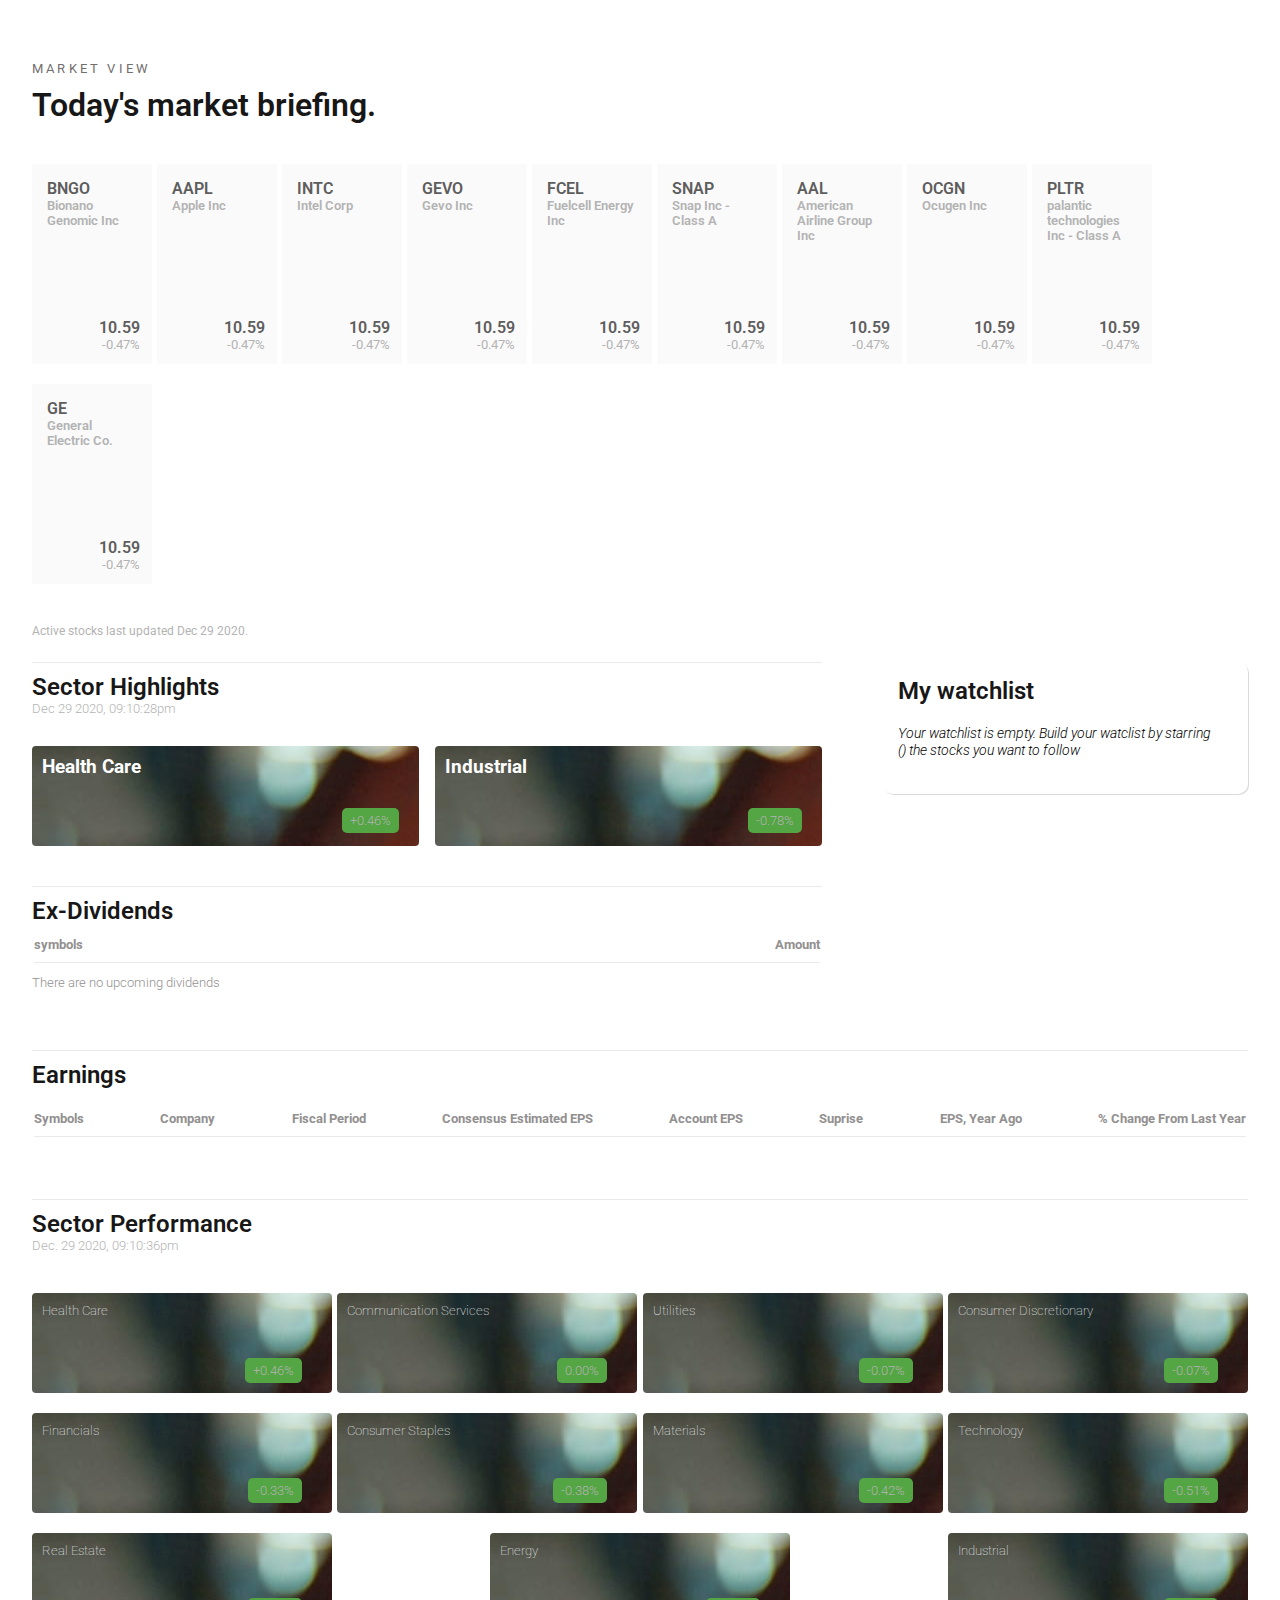
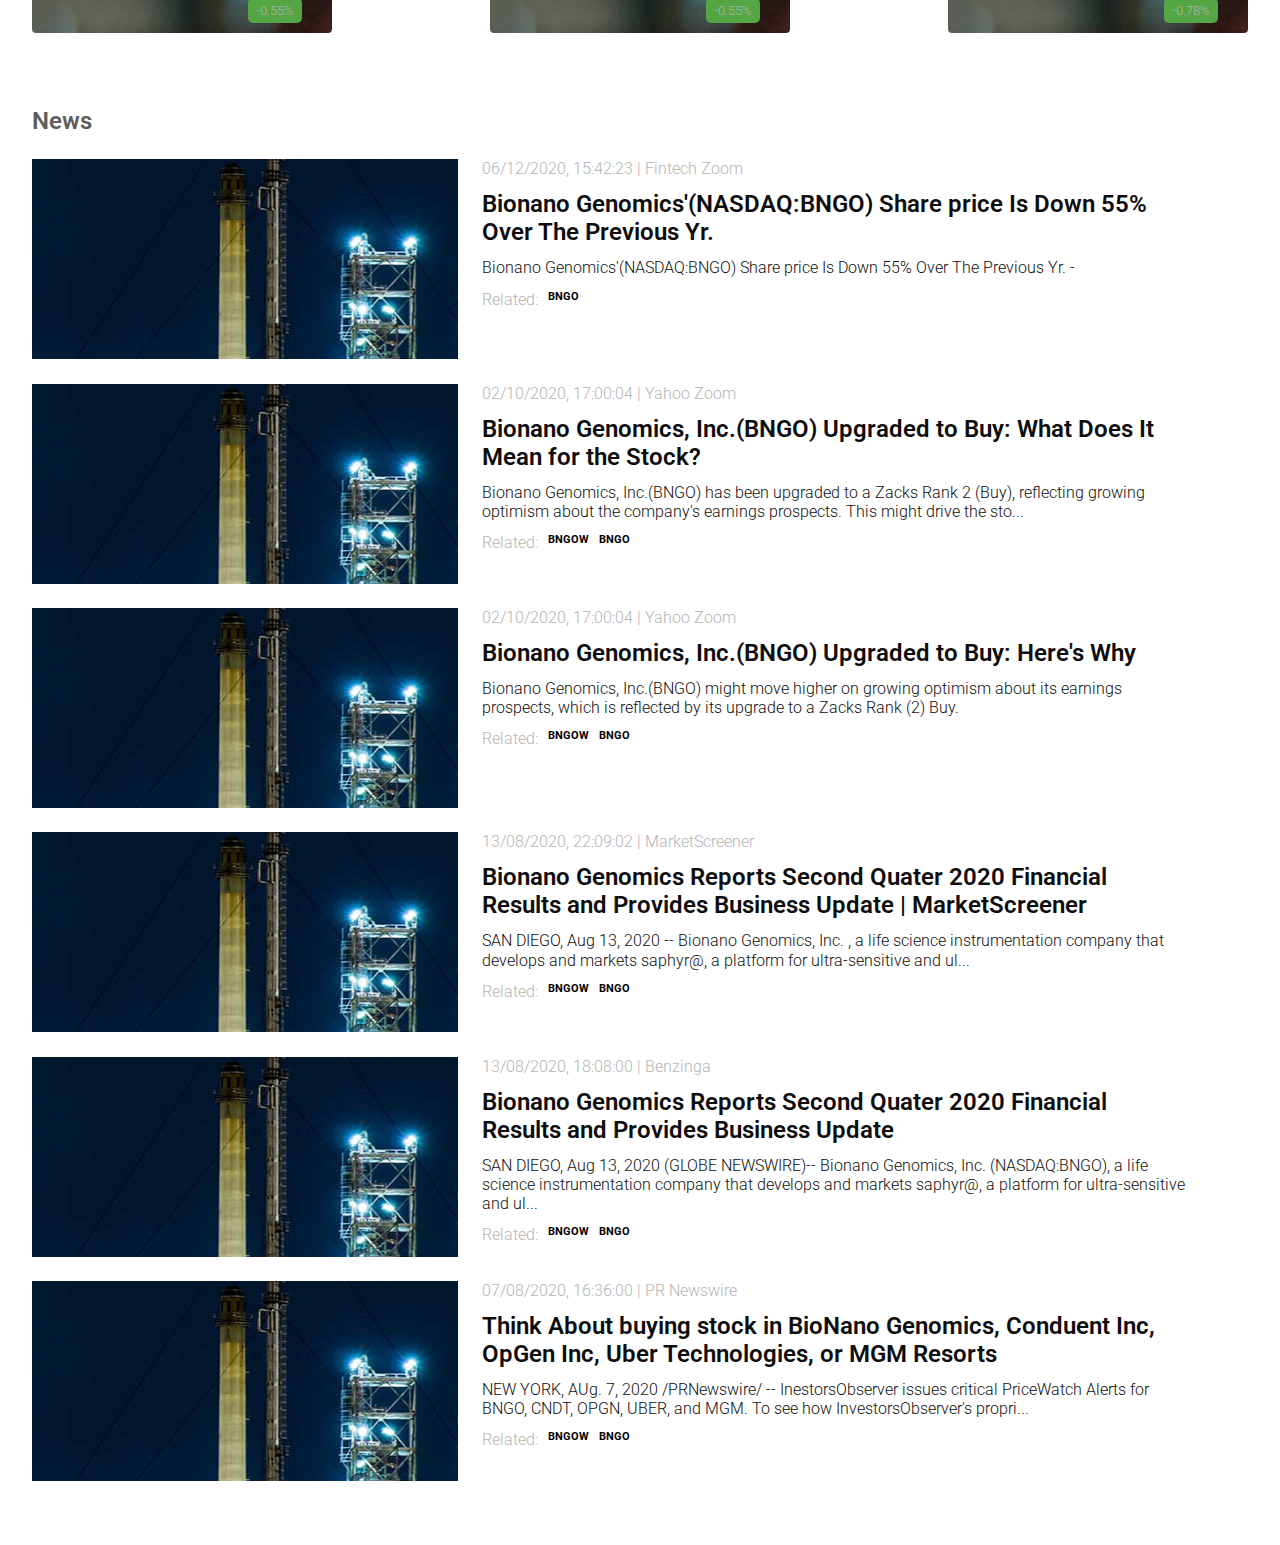
==== index.html @ 14ed6ba0 "Adjusted the html file" ====
<!DOCTYPE html>
<html lang="en">
<head>
    <meta charset="UTF-8">
    <meta name="viewport" content="width=device-width, initial-scale=1.0">
    <link rel="stylesheet" href="style.css">
    <link rel="preconnect" href="https://fonts.gstatic.com">
    <link href="https://fonts.googleapis.com/css2?family=Roboto:ital,wght@0,300;0,400;0,500;0,700;0,900;1,300&display=swap" rel="stylesheet">
    <title>Chaka Page 1</title>
    <script src="home.js" defer></script>
    <script src="https://code.jquery.com/jquery-3.6.0.min.js" integrity="sha256-/xUj+3OJU5yExlq6GSYGSHk7tPXikynS7ogEvDej/m4=" crossorigin="anonymous"></script>
    <script src="https://unpkg.com/axios/dist/axios.min.js"></script>
    <script>
        
      axios
        .get("https://jsonplaceholder.typicode.com/users")
        .then(response => {
          console.log(response.data);
        })
        .catch(error => console.error(error));
    </script>
</head>
<body>
    <div class="container">
        <div class="market-view">
            <h5>MARKET VIEW</h5>
            <h1>Today's market briefing.</h1>
            <div class="market-content">
                <div class="brief-box">
                    <div class="description">
                        <h3>BNGO</h3>
                        <p>Bionano Genomic Inc</p>
                    </div>
                    <div class="stat">
                        <h2>10.59</h2>
                        <h4>-0.47%</h4>
                    </div>
                </div>
                <div class="brief-box">
                    <div class="description">
                        <h3>AAPL</h3>
                        <p>Apple Inc</p>
                    </div>
                    <div class="stat">
                        <h2>10.59</h2>
                        <h4>-0.47%</h4>
                    </div>
                </div>
                <div class="brief-box">
                    <div class="description">
                        <h3>INTC</h3>
                        <p>Intel Corp</p>
                    </div>
                    <div class="stat">
                        <h2>10.59</h2>
                        <h4>-0.47%</h4>
                    </div>
                </div>
                <div class="brief-box">
                    <div class="description">
                        <h3>GEVO</h3>
                        <p>Gevo Inc</p>
                    </div>
                    <div class="stat">
                        <h2>10.59</h2>
                        <h4>-0.47%</h4>
                    </div>
                </div>
                <div class="brief-box">
                    <div class="description">
                        <h3>FCEL</h3>
                        <p>Fuelcell Energy Inc</p>
                    </div>
                    <div class="stat">
                        <h2>10.59</h2>
                        <h4>-0.47%</h4>
                    </div>
                </div>
                <div class="brief-box">
                    <div class="description">
                        <h3>SNAP</h3>
                        <p>Snap Inc - Class A</p>
                    </div>
                    <div class="stat">
                        <h2>10.59</h2>
                        <h4>-0.47%</h4>
                    </div>
                </div>
                <div class="brief-box">
                    <div class="description">
                        <h3>AAL</h3>
                        <p>American Airline Group Inc</p>
                    </div>
                    <div class="stat">
                        <h2>10.59</h2>
                        <h4>-0.47%</h4>
                    </div>
                </div>
                <div class="brief-box">
                    <div class="description">
                        <h3>OCGN</h3>
                        <p>Ocugen Inc</p>
                    </div>
                    <div class="stat">
                        <h2>10.59</h2>
                        <h4>-0.47%</h4>
                    </div>
                </div>
                <div class="brief-box">
                    <div class="description">
                        <h3>PLTR</h3>
                        <p>palantic technologies Inc - Class A</p>
                    </div>
                    <div class="stat">
                        <h2>10.59</h2>
                        <h4>-0.47%</h4>
                    </div>
                </div>
                <div class="brief-box">
                    <div class="description">
                        <h3>GE</h3>
                        <p>General Electric Co.</p>
                    </div>
                    <div class="stat">
                        <h2>10.59</h2>
                        <h4>-0.47%</h4>
                    </div>
                </div>
            </div>
            <h6>Active stocks last updated Dec 29 2020.</h6>
        </div>
        <div class="sector-watchlist">
            <div class="sector">
                <div class="highlight">
                    <h2>Sector Highlights</h2>
                    <p>Dec 29 2020, 09:10:28pm</p>
                    <div class="sectors">
                        <div class="sec">
                            <div class="description">
                                <h3 id="name">Health Care</h3>
                            </div>
                            <div class="stat">
                                <p id="stat">+0.46%</p>
                            </div>
                        </div>
                        <div class="sec">
                            <div class="description">
                                <h3>Industrial</h3>
                            </div>
                            <div class="stat">
                                <p>-0.78%</p>
                            </div>
                        </div>
                    </div>
                </div>
                <div class="dividends">
                    <h2>Ex-Dividends</h2>
                    <table>
                        <tr>
                            <th>symbols</th>
                            <th>Amount</th>
                        </tr>
                    </table>
                    <p>There are no upcoming dividends</p>
                </div>
            </div>
            <div class="watchlist">
                <h2>My watchlist </h2>
                <p>Your watchlist is empty. Build your watclist by starring () the stocks you want to follow</p>
            </div>
        </div>
        <div class="earnings">
            <h2>Earnings</h2>
            <table>
                <tr>
                    <th>Symbols</th>
                    <th>Company</th>
                    <th>Fiscal Period</th>
                    <th>Consensus Estimated EPS</th>
                    <th>Account EPS</th>
                    <th>Suprise</th>
                    <th>EPS, Year Ago</th>
                    <th>% Change From Last Year</th>
                </tr>
                <!-- <tr>
                    <td></td>
                    <td></td>
                    <td></td>
                    <td></td>
                    <td></td>
                    <td></td>
                    <td></td>
                    <td></td>
                </tr> -->
            </table>
        </div>
        <div class="performance">
            <h2>Sector Performance</h2>
            <p>Dec. 29 2020, 09:10:36pm</p>
            <div class="content">
                <div class="secs">
                    <div class="description">
                        <h3>Health Care</h3>
                    </div>
                    <div class="stat">
                        <p>+0.46%</p>
                    </div>
                </div>
                <div class="secs">
                    <div class="description">
                        <h3>Communication Services</h3>
                    </div>
                    <div class="stat">
                        <p>0.00%</p>
                    </div>
                </div>
                <div class="secs">
                    <div class="description">
                        <h3>Utilities</h3>
                    </div>
                    <div class="stat">
                        <p>-0.07%</p>
                    </div>
                </div>
                <div class="secs">
                    <div class="description">
                        <h3>Consumer Discretionary</h3>
                    </div>
                    <div class="stat">
                        <p>-0.07%</p>
                    </div>
                </div>
                <div class="secs">
                    <div class="description">
                        <h3>Financials</h3>
                    </div>
                    <div class="stat">
                        <p>-0.33%</p>
                    </div>
                </div>
                <div class="secs">
                    <div class="description">
                        <h3>Consumer Staples</h3>
                    </div>
                    <div class="stat">
                        <p>-0.38%</p>
                    </div>
                </div>
                <div class="secs">
                    <div class="description">
                        <h3>Materials</h3>
                    </div>
                    <div class="stat">
                        <p>-0.42%</p>
                    </div>
                </div>
                <div class="secs">
                    <div class="description">
                        <h3>Technology</h3>
                    </div>
                    <div class="stat">
                        <p>-0.51%</p>
                    </div>
                </div>
                <div class="secs">
                    <div class="description">
                        <h3>Real Estate</h3>
                    </div>
                    <div class="stat">
                        <p>-0.55%</p>
                    </div>
                </div>
                <div class="secs">
                    <div class="description">
                        <h3>Energy</h3>
                    </div>
                    <div class="stat">
                        <p>-0.55%</p>
                    </div>
                </div>
                <div class="secs">
                    <div class="description">
                        <h3>Industrial</h3>
                    </div>
                    <div class="stat">
                        <p>-0.78%</p>
                    </div>
                </div>
            </div>
        </div>
    </div>
    <div class="contain">
        <h2>News</h2>
        <div class="content">
        <div class="data">
            <div class="image">
                <img src="" alt="">
            </div>
            <div class="details">
                <div class="date">
                    <p>06/12/2020, 15:42:23 | Fintech Zoom</p>
                </div>
                <div class="header">
                    <h2>Bionano Genomics'(NASDAQ:BNGO) Share price Is Down 55% Over The Previous Yr.</h2>
                </div>
                <div class="narration">
                    <h4>Bionano Genomics'(NASDAQ:BNGO) Share price Is Down 55% Over The Previous Yr. -</h4>
                </div>
                <div class="related">
                    <p>Related:</p>
                    <h6> BNGO</h6>
                </div>
            </div>
        </div>
        <div class="data">
            <div class="image">
                <img src="" alt="">
            </div>
            <div class="details">
                <div class="date">
                    <p>02/10/2020, 17:00:04 | Yahoo Zoom</p>
                </div>
                <div class="header">
                    <h2>Bionano Genomics, Inc.(BNGO) Upgraded to Buy: What Does It Mean for the Stock?</h2>
                </div>
                <div class="narration">
                    <h4>Bionano Genomics, Inc.(BNGO) has been upgraded to a Zacks Rank 2 (Buy), reflecting growing optimism about the company's earnings prospects. This might drive the sto...</h4>
                </div>
                    <div class="related">
                    <p>Related:</p>
                    <h6> BNGOW</h6>
                    <h6> BNGO</h6>
                </div>
            </div>
        </div>
        <div class="data">
            <div class="image">
                <img src="" alt="">
            </div>
            <div class="details">
                <div class="date">
                    <p>02/10/2020, 17:00:04 | Yahoo Zoom</p>
                </div>
                <div class="header">
                    <h2>Bionano Genomics, Inc.(BNGO) Upgraded to Buy: Here's Why</h2>
                </div>
                <div class="narration">
                    <h4>Bionano Genomics, Inc.(BNGO) might move higher on growing optimism about its earnings prospects, which is reflected by its upgrade to a Zacks Rank (2) Buy.</h4>
                </div>
                <div class="related">
                    <p>Related:</p>
                    <h6> BNGOW</h6>
                    <h6> BNGO</h6>
                </div>
            </div>
        </div>
        <div class="data">
            <div class="image">
                <img src="" alt="">
            </div>
            <div class="details">
                <div class="date">
                    <p>13/08/2020, 22:09:02 | MarketScreener</p>
                </div>
                <div class="header">
                    <h2>Bionano Genomics Reports Second Quater 2020 Financial Results and Provides Business Update | MarketScreener</h2>
                </div>
                <div class="narration">
                    <h4>SAN DIEGO, Aug 13, 2020 -- Bionano Genomics, Inc. , a life science instrumentation company that develops and markets saphyr@, a platform for ultra-sensitive and ul... </h4>
                </div>
                <div class="related">
                    <p>Related:</p>
                    <h6> BNGOW</h6>
                    <h6> BNGO</h6>
                </div>
            </div>
        </div>
        <div class="data">
            <div class="image">
                <img src="" alt="">
            </div>
            <div class="details">
                <div class="date">
                    <p>13/08/2020, 18:08:00 | Benzinga</p>
                </div>
                <div class="header">
                    <h2>Bionano Genomics Reports Second Quater 2020 Financial Results and Provides Business Update</h2>
                </div>
                <div class="narration">
                    <h4>SAN DIEGO, Aug 13, 2020 (GLOBE NEWSWIRE)-- Bionano Genomics, Inc. (NASDAQ:BNGO), a life science instrumentation company that develops and markets saphyr@, a platform for ultra-sensitive and ul... </h4>
                </div>
                <div class="related">
                    <p>Related:</p>
                    <h6> BNGOW</h6>
                    <h6> BNGO</h6>
                </div>
            </div>
        </div>
        <div class="data">
            <div class="image">
                <img src="" alt="">
            </div>
            <div class="details">
                <div class="date">
                    <p>07/08/2020, 16:36:00 | PR Newswire</p>
                </div>
                <div class="header">
                    <h2>Think About buying stock in BioNano Genomics, Conduent Inc, OpGen Inc, Uber Technologies, or MGM Resorts</h2>
                </div>
                <div class="narration">
                    <h4>NEW YORK, AUg. 7, 2020 /PRNewswire/ -- InestorsObserver issues critical PriceWatch Alerts for BNGO, CNDT, OPGN, UBER, and MGM. To see how InvestorsObserver's propri...</h4>
                </div>
                <div class="related">
                    <p>Related:</p>
                    <h6>BNGOW</h6>
                    <h6>BNGO</h6>
                </div>
            </div>
        </div>
        </div>
    </div>
</body>
</html>
---- style.css ----
@import url("https://fonts.googleapis.com/css2?family=Roboto:ital,wght@0,300;0,400;0,500;0,700;0,900;1,300&display=swap");

* {
 margin: 0;
 padding: 0;
 box-sizing: border-box;
}

body {
 font-family: "Roboto", sans-serif;
}

.container {
 background-color: #fff;
 width: 95%;
 margin: 0 auto;
}

.container .market-view {
 width: 100%;
 margin: 5% 0 2% 0;
}
.container .market-view h5 {
 color: #726e6e;
 font-size: calc(10px + (12 - 10) * ((100vw - 300px) / (1600 -300)));

 font-weight: 400;
 letter-spacing: 0.2rem;
 margin-bottom: 10px;
}
.container .market-view h6 {
 color: #b3b3b3;
 font-size: 0.75rem;
 font-weight: 400;
 margin: 20px 0 0 0;
}
.container .market-view h1 {
 color: rgb(24, 23, 23);
 font-size: calc(24px + (40 - 24) * ((100vw - 300px) / (1600 -300)));
 font-weight: 600;
 margin-bottom: 40px;
}
.container .market-view .market-content {
 width: 100%;
 display: flex;
 flex-direction: row;
 flex-wrap: wrap;
 align-items: center;
}
.container .market-view .market-content .brief-box {
 width: 120px;
 height: 200px;
 background-color: #fafafaef;
 display: flex;
 flex-direction: column;
 justify-content: space-between;
 margin-bottom: 20px;
 margin-right: 5px;
}
.container .market-view .market-content .brief-box .description {
 margin: 15px;
 display: flex;
 flex-direction: column;
 flex-wrap: wrap;
}
.container .market-view .market-content .brief-box .description h3 {
 font-size: 1rem;
 color: rgb(94, 93, 93);
 font-weight: 600;
 width: 100%;
}
.container .market-view .market-content .brief-box .description p {
 font-size: 0.8rem;
 color: #b3b3b3;
 font-weight: 600;
 width: 100%;
}
.container .market-view .market-content .brief-box .stat {
 margin: 12px;
 display: flex;
 flex-direction: column;
 flex-wrap: wrap;
 align-items: flex-end;
}
.container .market-view .market-content .brief-box .stat h2 {
 font-size: 1rem;
 color: rgb(94, 93, 93);
 font-weight: 600;
}
.container .market-view .market-content .brief-box .stat h4 {
 font-size: 0.8rem;
 color: #b3b3b3;
 font-weight: 400;
}
.container .sector-watchlist {
 width: 100%;
 margin: 0;
 display: flex;
 flex-direction: row;
 justify-content: space-between;
}
.container .sector-watchlist .sector {
 width: 65%;
 margin: 0;
 display: flex;
 flex-direction: column;
 border-top: 1px solid #ebe9e9;
 margin-right: 2%;
}
.container .sector-watchlist .sector .highlight {
 width: 100%;
 margin: 0 0 40px 0;
}
.container .sector-watchlist .sector .highlight h2 {
 color: rgb(24, 23, 23);
 font-size: calc(16px + (24 - 16) * ((100vw - 300px) / (1600 -300)));
 font-weight: 600;
 margin-top: 10px;
}
.container .sector-watchlist .sector .highlight p {
 font-size: 0.8rem;
 color: #b3b3b3;
 font-weight: 300;
 margin-bottom: 30px;
}
.container .sector-watchlist .sector .highlight .sectors {
 width: 100%;
 display: flex;
 flex-direction: row;
 justify-content: space-between;
}
.container .sector-watchlist .sector .highlight .sectors .sec {
 width: 49%;
 display: flex;
 flex-direction: column;
 background: url(./images/bud.jpg);
 height: 100px;
 border-radius: 4px;
}
.container .sector-watchlist .sector .highlight .sectors .sec .description {
 margin: 10px;
 display: flex;
 flex-direction: column;
 flex-wrap: wrap;
 color: #fff;
}
.container .sector-watchlist .sector .highlight .sectors .sec .description h3 {
 color: #fff;
}
.container .sector-watchlist .sector .highlight .sectors .sec .stat {
 margin: 20px;
 display: flex;
 flex-direction: column;
 flex-wrap: wrap;
 align-items: flex-end;
}
.container .sector-watchlist .sector .highlight .sectors .sec .stat p {
 width: fit-content;
 padding: 5px 8px;
 border-radius: 5px;
 background-color: rgb(84, 165, 67);
}
.container .sector-watchlist .sector .dividends {
 width: 100%;
 margin: 0 0 30px 0;
 border-top: 1px solid #ebe9e9;
}
.container .sector-watchlist .sector .dividends h2 {
 color: rgb(24, 23, 23);
 font-size: calc(16px + (24 - 16) * ((100vw - 300px) / (1600 -300)));
 font-weight: 600;
 margin-top: 10px;
}
.container .sector-watchlist .sector .dividends table {
 font-size: 0.8rem;
 color: #929090;
 font-weight: 300;
 margin-bottom: 10px;
 width: 100%;
}
.container .sector-watchlist .sector .dividends table tr {
 display: flex;
 flex-direction: row;
 justify-content: space-between;
 width: 100%;
 border-bottom: 1px solid #ebe9e9;
 padding: 10px 0;
}
.container .sector-watchlist .sector .dividends p {
 font-size: 0.8rem;
 color: #929090;
 font-weight: 300;
 margin-bottom: 30px;
 width: 100%;
}

.container .sector-watchlist .sector .dividends table tr td {
 margin-top: 10px;
}

/* sort out the table */

.container .sector-watchlist .watchlist {
 width: 30%;
 padding: 15px 20px 15px 15px;
 
 border-radius: 10px;
 box-shadow: 1px 1px  rgb(218, 218, 218);
 height: fit-content;
}
.container .sector-watchlist .watchlist h2 {
 color: rgb(24, 23, 23);
 font-size: calc(16px + (24 - 16) * ((100vw - 300px) / (1600 -300)));
 font-weight: 600;
 margin-bottom: 20px;
}
.container .sector-watchlist .watchlist p {
 width: 95%;
 color: #000;
 font-size: 0.9rem;
 font-weight: 300;
 margin-bottom: 20px;
 font-style: italic;
}
.container .earnings {
 width: 100%;
 border-top: 1px solid #ebe9e9;
 margin-bottom: 40px;
}
.container .earnings h2 {
 color: rgb(24, 23, 23);
 font-size: calc(16px + (24 - 16) * ((100vw - 300px) / (1600 -300)));
 font-weight: 600;
 margin-top: 10px;
}
.container .earnings table {
 color: #929090;
 font-size: 0.8rem;
 font-weight: 200;
 width: 100%;
}
.container .earnings table tr {
 display: flex;
 flex-direction: row;
 justify-content: space-between;
 width: 100%;
 margin: 20px 0;
 border-bottom: 1px solid #ebe9e9;
 padding-bottom: 10px;
}
.container .performance {
 width: 100%;
 border-top: 1px solid #ebe9e9;
}
.container .performance h2 {
 color: rgb(24, 23, 23);
 font-size: calc(16px + (24 - 16) * ((100vw - 300px) / (1600 -300)));
 font-weight: 600;
 margin-top: 10px;
}
.container .performance p {
 font-size: 0.8rem;
 color: #b3b3b3;
 font-weight: 300;
 margin-bottom: 30px;
}
.container .performance .content {
 display: flex;
 flex-direction: row;
 flex-wrap: wrap;
 justify-content: space-between;
}
.container .performance .content .secs {
 width: 300px;
 display: flex;
 flex-direction: column;
 background: url(./images/bud.jpg);
 height: 100px;
 border-radius: 4px;
 margin: 10px 0;
}
.container .performance .content .secs .description {
 margin: 10px;
 display: flex;
 flex-direction: column;
 flex-wrap: wrap;
 color: #fff;
}
.container .performance .content .secs .description h3 {
 font-size: 0.8rem;
 font-weight: 100;
}
.container .performance .content .secs .stat {
 margin: 30px;
 display: flex;
 flex-direction: column;
 flex-wrap: wrap;
 align-items: flex-end;
}
.container .performance .content .secs .stat p {
 width: fit-content;
 padding: 5px 8px;
 border-radius: 5px;
 background-color: rgb(84, 165, 67);
}

/* Page 3 styles */
.contain {
 background-color: #fff;
 width: 95%;
 margin: 5% auto;
}
.contain h2 {
 font-size: calc(14px + (20 - 14) * ((100vw - 300px) / (1600 -300)));
 color: rgb(94, 93, 93);
 font-weight: 600;
}
.contain .content {
 display: flex;
 flex-direction: column;
 width: 100%;
}

.contain .content .data {
 display: flex;
 flex-direction: row;
 margin-top: 2%;
}
.contain .content .data .image {
 width: 35%;
 height: 200px;
 background: url(./images/Industrials.jpg);
 margin-right: 2%;
}
.contain .content .data .details {
 width: 58%;
 height: 200px;
 display: flex;
 flex-direction: column;
}
.contain .content .data .details .date,
.contain .content .data .details .header,
.contain .content .data .details .narration {
 margin-bottom: 12px;
}

.contain .content .data .details p {
 font-size: calc(8px + (16 - 8) * ((100vw - 300px) / (1600 -300)));
 color: #b3b3b3;
 font-weight: 300;
}
.contain .content .data .details h2 {
 font-size: calc(16px + (24 - 16) * ((100vw - 300px) / (1600 -300)));
 color: rgb(14, 13, 13);
 font-weight: 600;
}
.contain .content .data .details h4 {
 font-size: calc(10px + (20 - 10) * ((100vw - 300px) / (1600 -300)));
 color: rgb(14, 13, 13);
 font-weight: 300;
 line-height: 1.2rem;
}
.contain .content .data .details .related {
 display: flex;
 flex-direction: row;
}
.contain .content .data .details .related p {
 margin-right: 10px;
}
.contain .content .data .details .related h6 {
 margin-right: 10px;
}



@media only screen and (max-width:600px) {
    .container .sector-watchlist .sector .highlight .sectors {
        width: 100%;
        display: flex;
        flex-direction: column;
        
       }
    .container .sector-watchlist .sector .highlight .sectors .sec {
        width: 100%;
       margin: 10px;
    }
    .contain .content .data {
        
        flex-direction: column;
        
    }
    .contain .content .data .image {
        width: 100%;
     
       }
       .contain .content .data .details {
        width: 100%;
      
    }
    .contain .content .data .details p {
      margin-top: 10px;
       }
       .contain .content .data .details .related p {
        margin-top: 0;
       }
 

@media only screen and (max-width:500px) {
    .container .sector-watchlist{
        width: 100%;
        display: flex;
        flex-direction: column;
        
       }
    .container .sector-watchlist .sector, 
    .container .sector-watchlist .watchlist{
        width: 100%;
    }
    
}
}
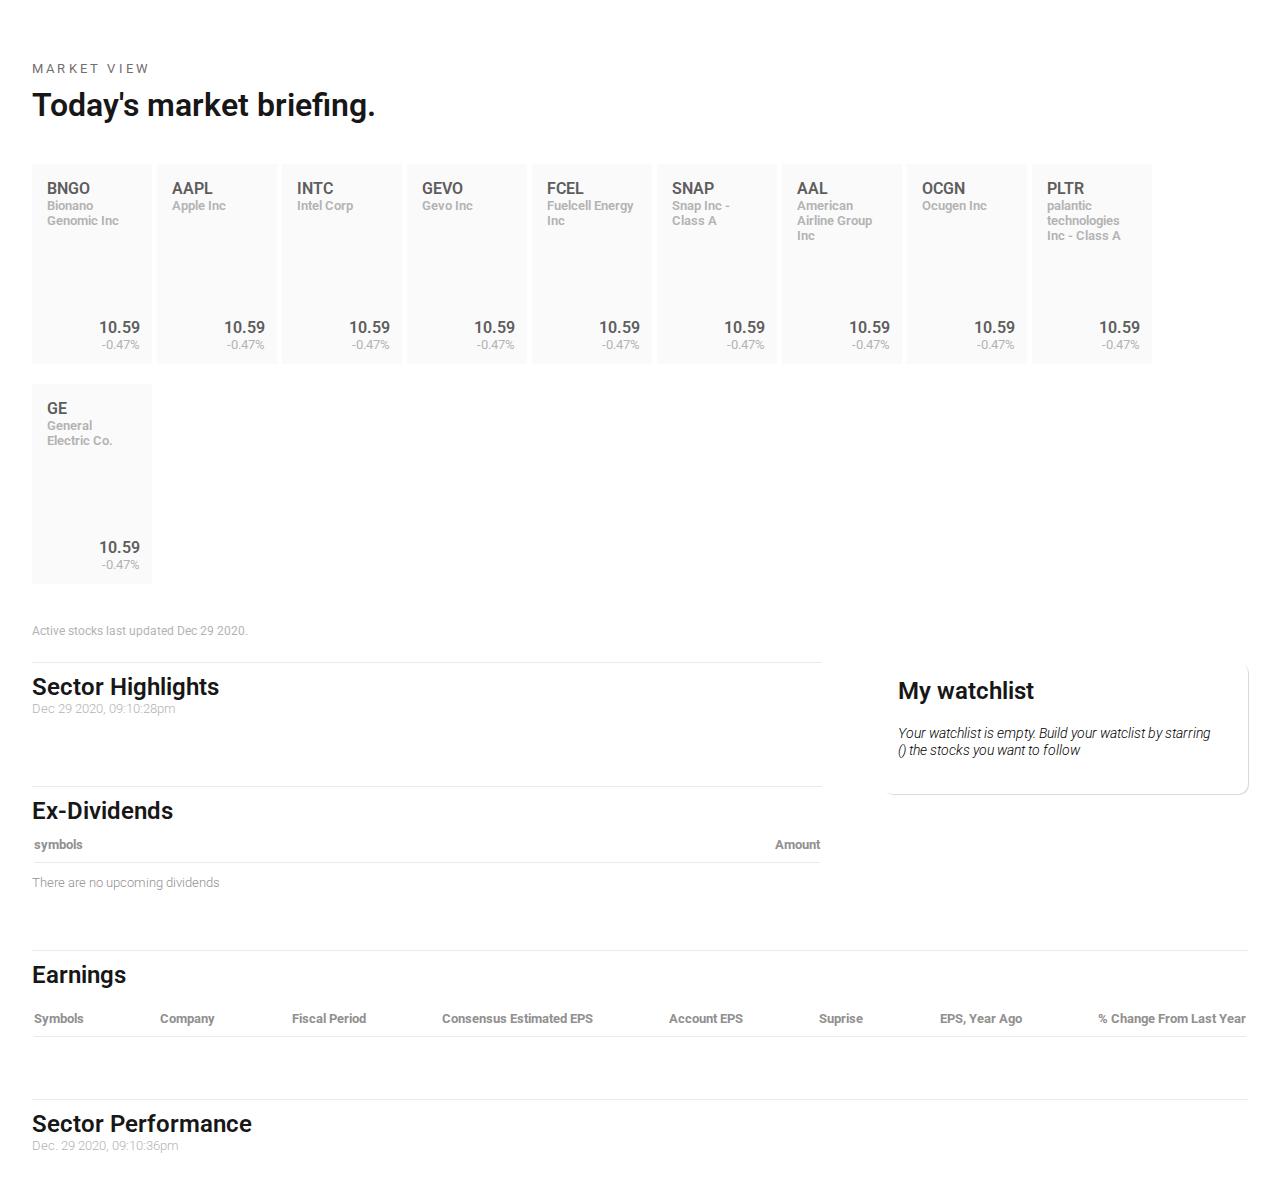
==== commit 2a935c41: "Changed file" ====
--- a/index.html
+++ b/index.html
@@ -8,8 +8,7 @@
     <link href="https://fonts.googleapis.com/css2?family=Roboto:ital,wght@0,300;0,400;0,500;0,700;0,900;1,300&display=swap" rel="stylesheet">
     <title>Chaka Page 1</title>
     <script src="home.js" defer></script>
-    <script src="https://code.jquery.com/jquery-3.6.0.min.js" integrity="sha256-/xUj+3OJU5yExlq6GSYGSHk7tPXikynS7ogEvDej/m4=" crossorigin="anonymous"></script>
-    <script src="https://unpkg.com/axios/dist/axios.min.js"></script>
+    <!-- <script src="https://unpkg.com/axios/dist/axios.min.js"></script>
     <script>
         
       axios
@@ -18,7 +17,7 @@
           console.log(response.data);
         })
         .catch(error => console.error(error));
-    </script>
+    </script> -->
 </head>
 <body>
     <div class="container">
@@ -135,9 +134,9 @@
                     <h2>Sector Highlights</h2>
                     <p>Dec 29 2020, 09:10:28pm</p>
                     <div class="sectors">
-                        <div class="sec">
+                        <!-- <div class="sec">
                             <div class="description">
-                                <h3 id="name">Health Care</h3>
+                                <h3 id="industryName">Health Care</h3>
                             </div>
                             <div class="stat">
                                 <p id="stat">+0.46%</p>
@@ -145,12 +144,12 @@
                         </div>
                         <div class="sec">
                             <div class="description">
-                                <h3>Industrial</h3>
+                                <h3 id="industryName">Industrial</h3>
                             </div>
                             <div class="stat">
                                 <p>-0.78%</p>
                             </div>
-                        </div>
+                        </div> -->
                     </div>
                 </div>
                 <div class="dividends">
@@ -198,225 +197,8 @@
             <h2>Sector Performance</h2>
             <p>Dec. 29 2020, 09:10:36pm</p>
             <div class="content">
-                <div class="secs">
-                    <div class="description">
-                        <h3>Health Care</h3>
-                    </div>
-                    <div class="stat">
-                        <p>+0.46%</p>
-                    </div>
-                </div>
-                <div class="secs">
-                    <div class="description">
-                        <h3>Communication Services</h3>
-                    </div>
-                    <div class="stat">
-                        <p>0.00%</p>
-                    </div>
-                </div>
-                <div class="secs">
-                    <div class="description">
-                        <h3>Utilities</h3>
-                    </div>
-                    <div class="stat">
-                        <p>-0.07%</p>
-                    </div>
-                </div>
-                <div class="secs">
-                    <div class="description">
-                        <h3>Consumer Discretionary</h3>
-                    </div>
-                    <div class="stat">
-                        <p>-0.07%</p>
-                    </div>
-                </div>
-                <div class="secs">
-                    <div class="description">
-                        <h3>Financials</h3>
-                    </div>
-                    <div class="stat">
-                        <p>-0.33%</p>
-                    </div>
-                </div>
-                <div class="secs">
-                    <div class="description">
-                        <h3>Consumer Staples</h3>
-                    </div>
-                    <div class="stat">
-                        <p>-0.38%</p>
-                    </div>
-                </div>
-                <div class="secs">
-                    <div class="description">
-                        <h3>Materials</h3>
-                    </div>
-                    <div class="stat">
-                        <p>-0.42%</p>
-                    </div>
-                </div>
-                <div class="secs">
-                    <div class="description">
-                        <h3>Technology</h3>
-                    </div>
-                    <div class="stat">
-                        <p>-0.51%</p>
-                    </div>
-                </div>
-                <div class="secs">
-                    <div class="description">
-                        <h3>Real Estate</h3>
-                    </div>
-                    <div class="stat">
-                        <p>-0.55%</p>
-                    </div>
-                </div>
-                <div class="secs">
-                    <div class="description">
-                        <h3>Energy</h3>
-                    </div>
-                    <div class="stat">
-                        <p>-0.55%</p>
-                    </div>
-                </div>
-                <div class="secs">
-                    <div class="description">
-                        <h3>Industrial</h3>
-                    </div>
-                    <div class="stat">
-                        <p>-0.78%</p>
-                    </div>
-                </div>
-            </div>
-        </div>
-    </div>
-    <div class="contain">
-        <h2>News</h2>
-        <div class="content">
-        <div class="data">
-            <div class="image">
-                <img src="" alt="">
-            </div>
-            <div class="details">
-                <div class="date">
-                    <p>06/12/2020, 15:42:23 | Fintech Zoom</p>
-                </div>
-                <div class="header">
-                    <h2>Bionano Genomics'(NASDAQ:BNGO) Share price Is Down 55% Over The Previous Yr.</h2>
-                </div>
-                <div class="narration">
-                    <h4>Bionano Genomics'(NASDAQ:BNGO) Share price Is Down 55% Over The Previous Yr. -</h4>
-                </div>
-                <div class="related">
-                    <p>Related:</p>
-                    <h6> BNGO</h6>
-                </div>
-            </div>
-        </div>
-        <div class="data">
-            <div class="image">
-                <img src="" alt="">
-            </div>
-            <div class="details">
-                <div class="date">
-                    <p>02/10/2020, 17:00:04 | Yahoo Zoom</p>
-                </div>
-                <div class="header">
-                    <h2>Bionano Genomics, Inc.(BNGO) Upgraded to Buy: What Does It Mean for the Stock?</h2>
-                </div>
-                <div class="narration">
-                    <h4>Bionano Genomics, Inc.(BNGO) has been upgraded to a Zacks Rank 2 (Buy), reflecting growing optimism about the company's earnings prospects. This might drive the sto...</h4>
-                </div>
-                    <div class="related">
-                    <p>Related:</p>
-                    <h6> BNGOW</h6>
-                    <h6> BNGO</h6>
-                </div>
-            </div>
-        </div>
-        <div class="data">
-            <div class="image">
-                <img src="" alt="">
-            </div>
-            <div class="details">
-                <div class="date">
-                    <p>02/10/2020, 17:00:04 | Yahoo Zoom</p>
-                </div>
-                <div class="header">
-                    <h2>Bionano Genomics, Inc.(BNGO) Upgraded to Buy: Here's Why</h2>
-                </div>
-                <div class="narration">
-                    <h4>Bionano Genomics, Inc.(BNGO) might move higher on growing optimism about its earnings prospects, which is reflected by its upgrade to a Zacks Rank (2) Buy.</h4>
-                </div>
-                <div class="related">
-                    <p>Related:</p>
-                    <h6> BNGOW</h6>
-                    <h6> BNGO</h6>
-                </div>
-            </div>
-        </div>
-        <div class="data">
-            <div class="image">
-                <img src="" alt="">
-            </div>
-            <div class="details">
-                <div class="date">
-                    <p>13/08/2020, 22:09:02 | MarketScreener</p>
-                </div>
-                <div class="header">
-                    <h2>Bionano Genomics Reports Second Quater 2020 Financial Results and Provides Business Update | MarketScreener</h2>
-                </div>
-                <div class="narration">
-                    <h4>SAN DIEGO, Aug 13, 2020 -- Bionano Genomics, Inc. , a life science instrumentation company that develops and markets saphyr@, a platform for ultra-sensitive and ul... </h4>
-                </div>
-                <div class="related">
-                    <p>Related:</p>
-                    <h6> BNGOW</h6>
-                    <h6> BNGO</h6>
-                </div>
-            </div>
-        </div>
-        <div class="data">
-            <div class="image">
-                <img src="" alt="">
-            </div>
-            <div class="details">
-                <div class="date">
-                    <p>13/08/2020, 18:08:00 | Benzinga</p>
-                </div>
-                <div class="header">
-                    <h2>Bionano Genomics Reports Second Quater 2020 Financial Results and Provides Business Update</h2>
-                </div>
-                <div class="narration">
-                    <h4>SAN DIEGO, Aug 13, 2020 (GLOBE NEWSWIRE)-- Bionano Genomics, Inc. (NASDAQ:BNGO), a life science instrumentation company that develops and markets saphyr@, a platform for ultra-sensitive and ul... </h4>
-                </div>
-                <div class="related">
-                    <p>Related:</p>
-                    <h6> BNGOW</h6>
-                    <h6> BNGO</h6>
-                </div>
-            </div>
-        </div>
-        <div class="data">
-            <div class="image">
-                <img src="" alt="">
-            </div>
-            <div class="details">
-                <div class="date">
-                    <p>07/08/2020, 16:36:00 | PR Newswire</p>
-                </div>
-                <div class="header">
-                    <h2>Think About buying stock in BioNano Genomics, Conduent Inc, OpGen Inc, Uber Technologies, or MGM Resorts</h2>
-                </div>
-                <div class="narration">
-                    <h4>NEW YORK, AUg. 7, 2020 /PRNewswire/ -- InestorsObserver issues critical PriceWatch Alerts for BNGO, CNDT, OPGN, UBER, and MGM. To see how InvestorsObserver's propri...</h4>
-                </div>
-                <div class="related">
-                    <p>Related:</p>
-                    <h6>BNGOW</h6>
-                    <h6>BNGO</h6>
-                </div>
-            </div>
-        </div>
+               
+            </div>
         </div>
     </div>
 </body>
--- a/style.css
+++ b/style.css
@@ -133,32 +133,53 @@
  width: 49%;
  display: flex;
  flex-direction: column;
- background: url(./images/bud.jpg);
+ background-repeat: no-repeat;
+ background-size: cover;
  height: 100px;
  border-radius: 4px;
-}
+ margin: 10px 0;
+ justify-content: space-between;
+ position: relative;
+}
+.container .sector-watchlist .sector .highlight .sectors .sec::after {
+    content: "";
+    display: block;
+   background-color:#000;
+   opacity: .4;
+   height: 100%;
+   width: 100%;
+   position: absolute;
+   }
 .container .sector-watchlist .sector .highlight .sectors .sec .description {
  margin: 10px;
  display: flex;
  flex-direction: column;
  flex-wrap: wrap;
  color: #fff;
+ z-index: 100;
 }
 .container .sector-watchlist .sector .highlight .sectors .sec .description h3 {
- color: #fff;
+    font-size: 0.8rem;
+    font-weight: 100;
+    width: 40%;
+    line-height: 1.2rem;
 }
 .container .sector-watchlist .sector .highlight .sectors .sec .stat {
- margin: 20px;
- display: flex;
- flex-direction: column;
- flex-wrap: wrap;
- align-items: flex-end;
+    margin: 0 20px 20px 0;
+    height: fit-content;
+    display: flex;
+    flex-direction: column;
+    flex-wrap: wrap;
+    align-items: flex-end;
+    z-index: 100;
 }
 .container .sector-watchlist .sector .highlight .sectors .sec .stat p {
- width: fit-content;
- padding: 5px 8px;
- border-radius: 5px;
- background-color: rgb(84, 165, 67);
+    width: fit-content;
+    margin-bottom: 0;
+    padding: 5px 8px;
+    border-radius: 5px;
+    color: #fff;
+    background-color: rgb(84, 165, 67);
 }
 .container .sector-watchlist .sector .dividends {
  width: 100%;
@@ -274,33 +295,53 @@
  width: 300px;
  display: flex;
  flex-direction: column;
- background: url(./images/bud.jpg);
+ background-repeat: no-repeat;
+ background-size: cover;
  height: 100px;
  border-radius: 4px;
  margin: 10px 0;
-}
+ justify-content: space-between;
+ position: relative;
+}
+.container .performance .content .secs::after {
+    content: "";
+    display: block;
+   background-color:#000;
+   opacity: .4;
+   height: 100%;
+   width: 100%;
+   position: absolute;
+   }
 .container .performance .content .secs .description {
  margin: 10px;
+ height: fit-content;
  display: flex;
  flex-direction: column;
  flex-wrap: wrap;
  color: #fff;
+ z-index: 100;
 }
 .container .performance .content .secs .description h3 {
  font-size: 0.8rem;
  font-weight: 100;
+ width: 40%;
+ line-height: 1.2rem;
 }
 .container .performance .content .secs .stat {
- margin: 30px;
+ margin: 0 20px 20px 0;
+ height: fit-content;
  display: flex;
  flex-direction: column;
  flex-wrap: wrap;
  align-items: flex-end;
+ z-index: 100;
 }
 .container .performance .content .secs .stat p {
  width: fit-content;
+ margin-bottom: 0;
  padding: 5px 8px;
  border-radius: 5px;
+ color: #fff;
  background-color: rgb(84, 165, 67);
 }
 
@@ -308,7 +349,7 @@
 .contain {
  background-color: #fff;
  width: 95%;
- margin: 5% auto;
+ margin: 2% auto;
 }
 .contain h2 {
  font-size: calc(14px + (20 - 14) * ((100vw - 300px) / (1600 -300)));
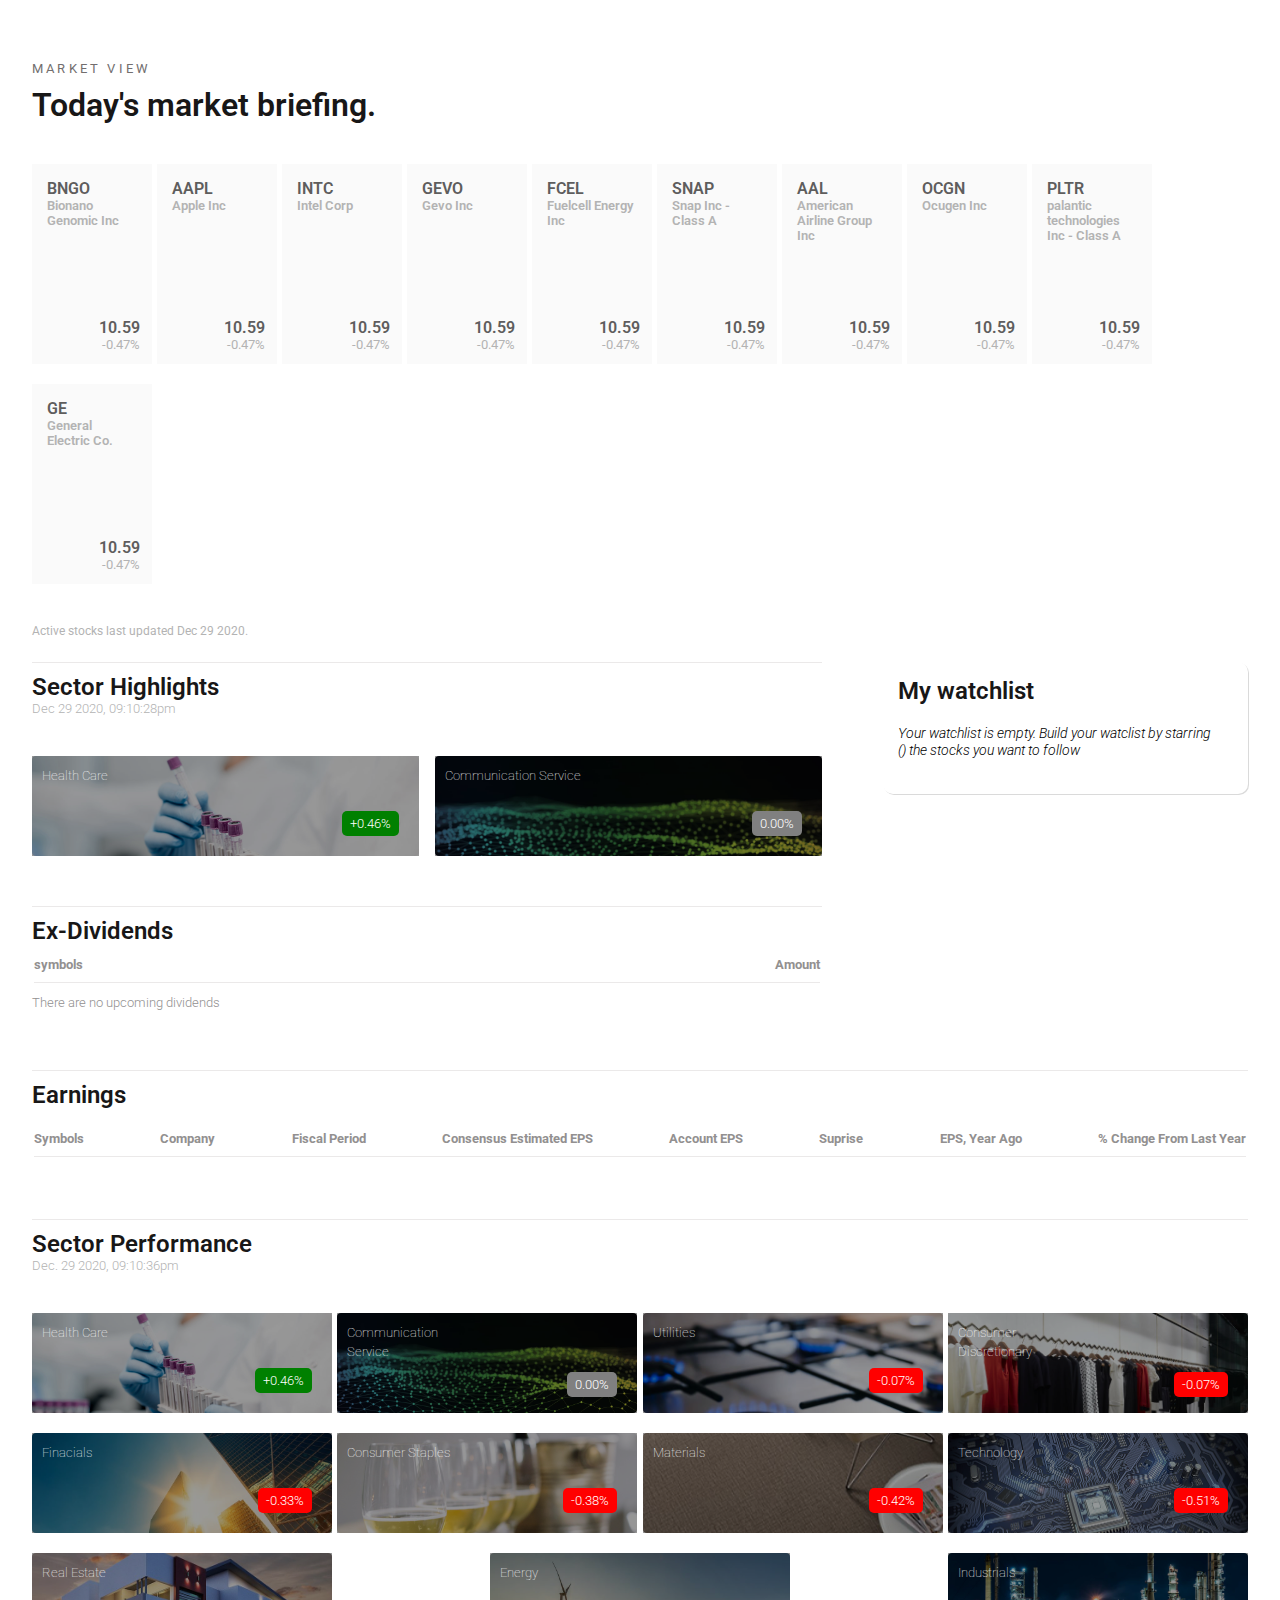
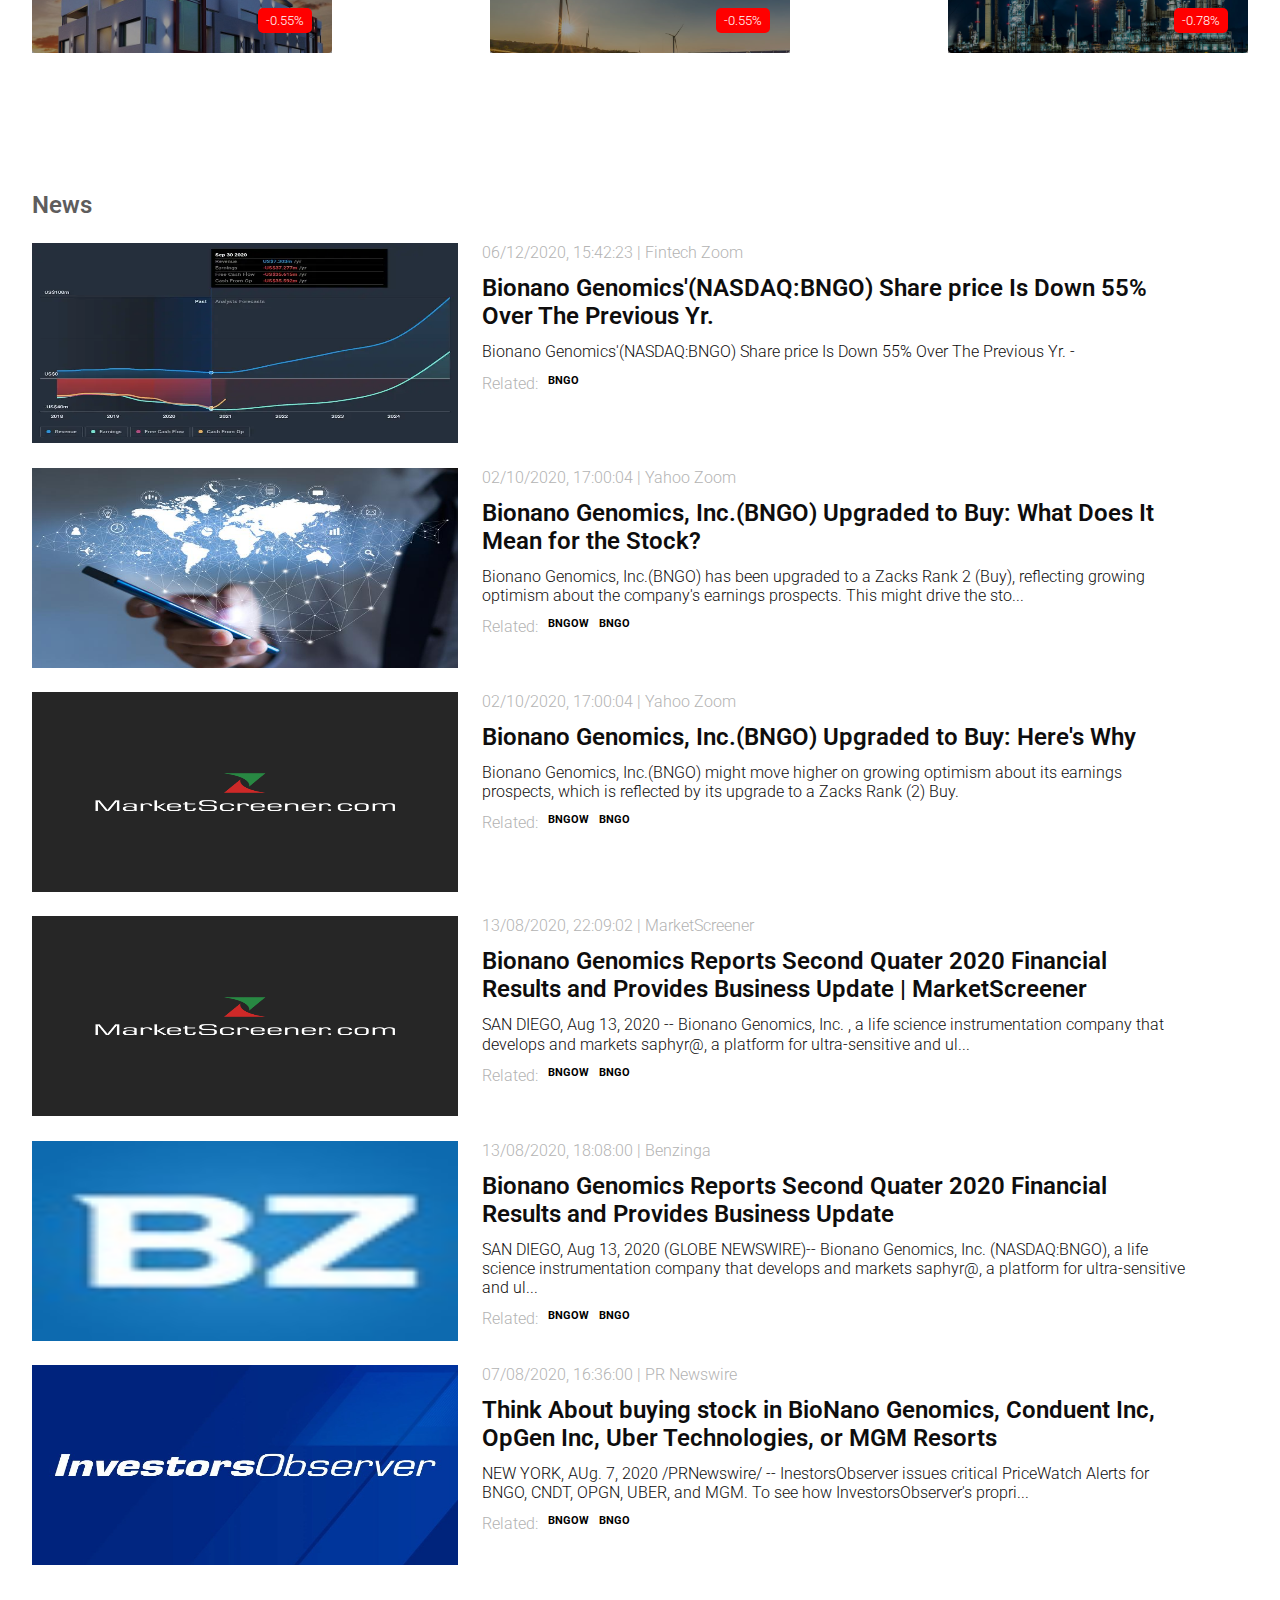
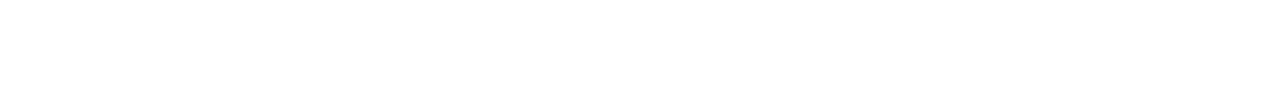
==== commit 84a68985: "Adjusted files" ====
--- a/index.html
+++ b/index.html
@@ -7,7 +7,7 @@
     <link rel="preconnect" href="https://fonts.gstatic.com">
     <link href="https://fonts.googleapis.com/css2?family=Roboto:ital,wght@0,300;0,400;0,500;0,700;0,900;1,300&display=swap" rel="stylesheet">
     <title>Chaka Page 1</title>
-    <script src="home.js" defer></script>
+    <script src="Chaka.js" defer></script>
     <!-- <script src="https://unpkg.com/axios/dist/axios.min.js"></script>
     <script>
         
@@ -134,22 +134,6 @@
                     <h2>Sector Highlights</h2>
                     <p>Dec 29 2020, 09:10:28pm</p>
                     <div class="sectors">
-                        <!-- <div class="sec">
-                            <div class="description">
-                                <h3 id="industryName">Health Care</h3>
-                            </div>
-                            <div class="stat">
-                                <p id="stat">+0.46%</p>
-                            </div>
-                        </div>
-                        <div class="sec">
-                            <div class="description">
-                                <h3 id="industryName">Industrial</h3>
-                            </div>
-                            <div class="stat">
-                                <p>-0.78%</p>
-                            </div>
-                        </div> -->
                     </div>
                 </div>
                 <div class="dividends">
@@ -201,5 +185,135 @@
             </div>
         </div>
     </div>
+    <div class="contain">
+        <h2>News</h2>
+        <div class="content">
+        <div class="data">
+            <div class="image" style="background-image: url(./images/11.webp);">
+                
+            </div>
+            <div class="details">
+                <div class="date">
+                    <p>06/12/2020, 15:42:23 | Fintech Zoom</p>
+                </div>
+                <div class="header">
+                    <h2>Bionano Genomics'(NASDAQ:BNGO) Share price Is Down 55% Over The Previous Yr.</h2>
+                </div>
+                <div class="narration">
+                    <h4>Bionano Genomics'(NASDAQ:BNGO) Share price Is Down 55% Over The Previous Yr. -</h4>
+                </div>
+                <div class="related">
+                    <p>Related:</p>
+                    <h6> BNGO</h6>
+                </div>
+            </div>
+        </div>
+        <div class="data">
+            <div class="image" style="background-image: url(./images/12.jpeg);">
+                
+            </div>
+            <div class="details">
+                <div class="date">
+                    <p>02/10/2020, 17:00:04 | Yahoo Zoom</p>
+                </div>
+                <div class="header">
+                    <h2>Bionano Genomics, Inc.(BNGO) Upgraded to Buy: What Does It Mean for the Stock?</h2>
+                </div>
+                <div class="narration">
+                    <h4>Bionano Genomics, Inc.(BNGO) has been upgraded to a Zacks Rank 2 (Buy), reflecting growing optimism about the company's earnings prospects. This might drive the sto...</h4>
+                </div>
+                    <div class="related">
+                    <p>Related:</p>
+                    <h6> BNGOW</h6>
+                    <h6> BNGO</h6>
+                </div>
+            </div>
+        </div>
+        <div class="data">
+            <div class="image" style="background-image: url(./images/14.jpg);">
+                
+            </div>
+            <div class="details">
+                <div class="date">
+                    <p>02/10/2020, 17:00:04 | Yahoo Zoom</p>
+                </div>
+                <div class="header">
+                    <h2>Bionano Genomics, Inc.(BNGO) Upgraded to Buy: Here's Why</h2>
+                </div>
+                <div class="narration">
+                    <h4>Bionano Genomics, Inc.(BNGO) might move higher on growing optimism about its earnings prospects, which is reflected by its upgrade to a Zacks Rank (2) Buy.</h4>
+                </div>
+                <div class="related">
+                    <p>Related:</p>
+                    <h6> BNGOW</h6>
+                    <h6> BNGO</h6>
+                </div>
+            </div>
+        </div>
+        <div class="data">
+            <div class="image" style="background-image: url(./images/14.jpg);">
+                
+            </div>
+            <div class="details">
+                <div class="date">
+                    <p>13/08/2020, 22:09:02 | MarketScreener</p>
+                </div>
+                <div class="header">
+                    <h2>Bionano Genomics Reports Second Quater 2020 Financial Results and Provides Business Update | MarketScreener</h2>
+                </div>
+                <div class="narration">
+                    <h4>SAN DIEGO, Aug 13, 2020 -- Bionano Genomics, Inc. , a life science instrumentation company that develops and markets saphyr@, a platform for ultra-sensitive and ul... </h4>
+                </div>
+                <div class="related">
+                    <p>Related:</p>
+                    <h6> BNGOW</h6>
+                    <h6> BNGO</h6>
+                </div>
+            </div>
+        </div>
+        <div class="data">
+            <div class="image" style="background-image: url(./images/15.jpg);">
+                
+            </div>
+            <div class="details">
+                <div class="date">
+                    <p>13/08/2020, 18:08:00 | Benzinga</p>
+                </div>
+                <div class="header">
+                    <h2>Bionano Genomics Reports Second Quater 2020 Financial Results and Provides Business Update</h2>
+                </div>
+                <div class="narration">
+                    <h4>SAN DIEGO, Aug 13, 2020 (GLOBE NEWSWIRE)-- Bionano Genomics, Inc. (NASDAQ:BNGO), a life science instrumentation company that develops and markets saphyr@, a platform for ultra-sensitive and ul... </h4>
+                </div>
+                <div class="related">
+                    <p>Related:</p>
+                    <h6> BNGOW</h6>
+                    <h6> BNGO</h6>
+                </div>
+            </div>
+        </div>
+        <div class="data">
+            <div class="image" style="background-image: url(./images/16.jpg);">
+                
+            </div>
+            <div class="details">
+                <div class="date">
+                    <p>07/08/2020, 16:36:00 | PR Newswire</p>
+                </div>
+                <div class="header">
+                    <h2>Think About buying stock in BioNano Genomics, Conduent Inc, OpGen Inc, Uber Technologies, or MGM Resorts</h2>
+                </div>
+                <div class="narration">
+                    <h4>NEW YORK, AUg. 7, 2020 /PRNewswire/ -- InestorsObserver issues critical PriceWatch Alerts for BNGO, CNDT, OPGN, UBER, and MGM. To see how InvestorsObserver's propri...</h4>
+                </div>
+                <div class="related">
+                    <p>Related:</p>
+                    <h6>BNGOW</h6>
+                    <h6>BNGO</h6>
+                </div>
+            </div>
+        </div>
+        </div>
+    </div>
 </body>
 </html>--- a/style.css
+++ b/style.css
@@ -219,7 +219,7 @@
  margin-top: 10px;
 }
 
-/* sort out the table */
+
 
 .container .sector-watchlist .watchlist {
  width: 30%;
@@ -349,7 +349,7 @@
 .contain {
  background-color: #fff;
  width: 95%;
- margin: 2% auto;
+ margin: 10% auto;
 }
 .contain h2 {
  font-size: calc(14px + (20 - 14) * ((100vw - 300px) / (1600 -300)));
@@ -370,7 +370,8 @@
 .contain .content .data .image {
  width: 35%;
  height: 200px;
- background: url(./images/Industrials.jpg);
+background-size: 100% 100%;
+background-repeat: no-repeat;
  margin-right: 2%;
 }
 .contain .content .data .details {
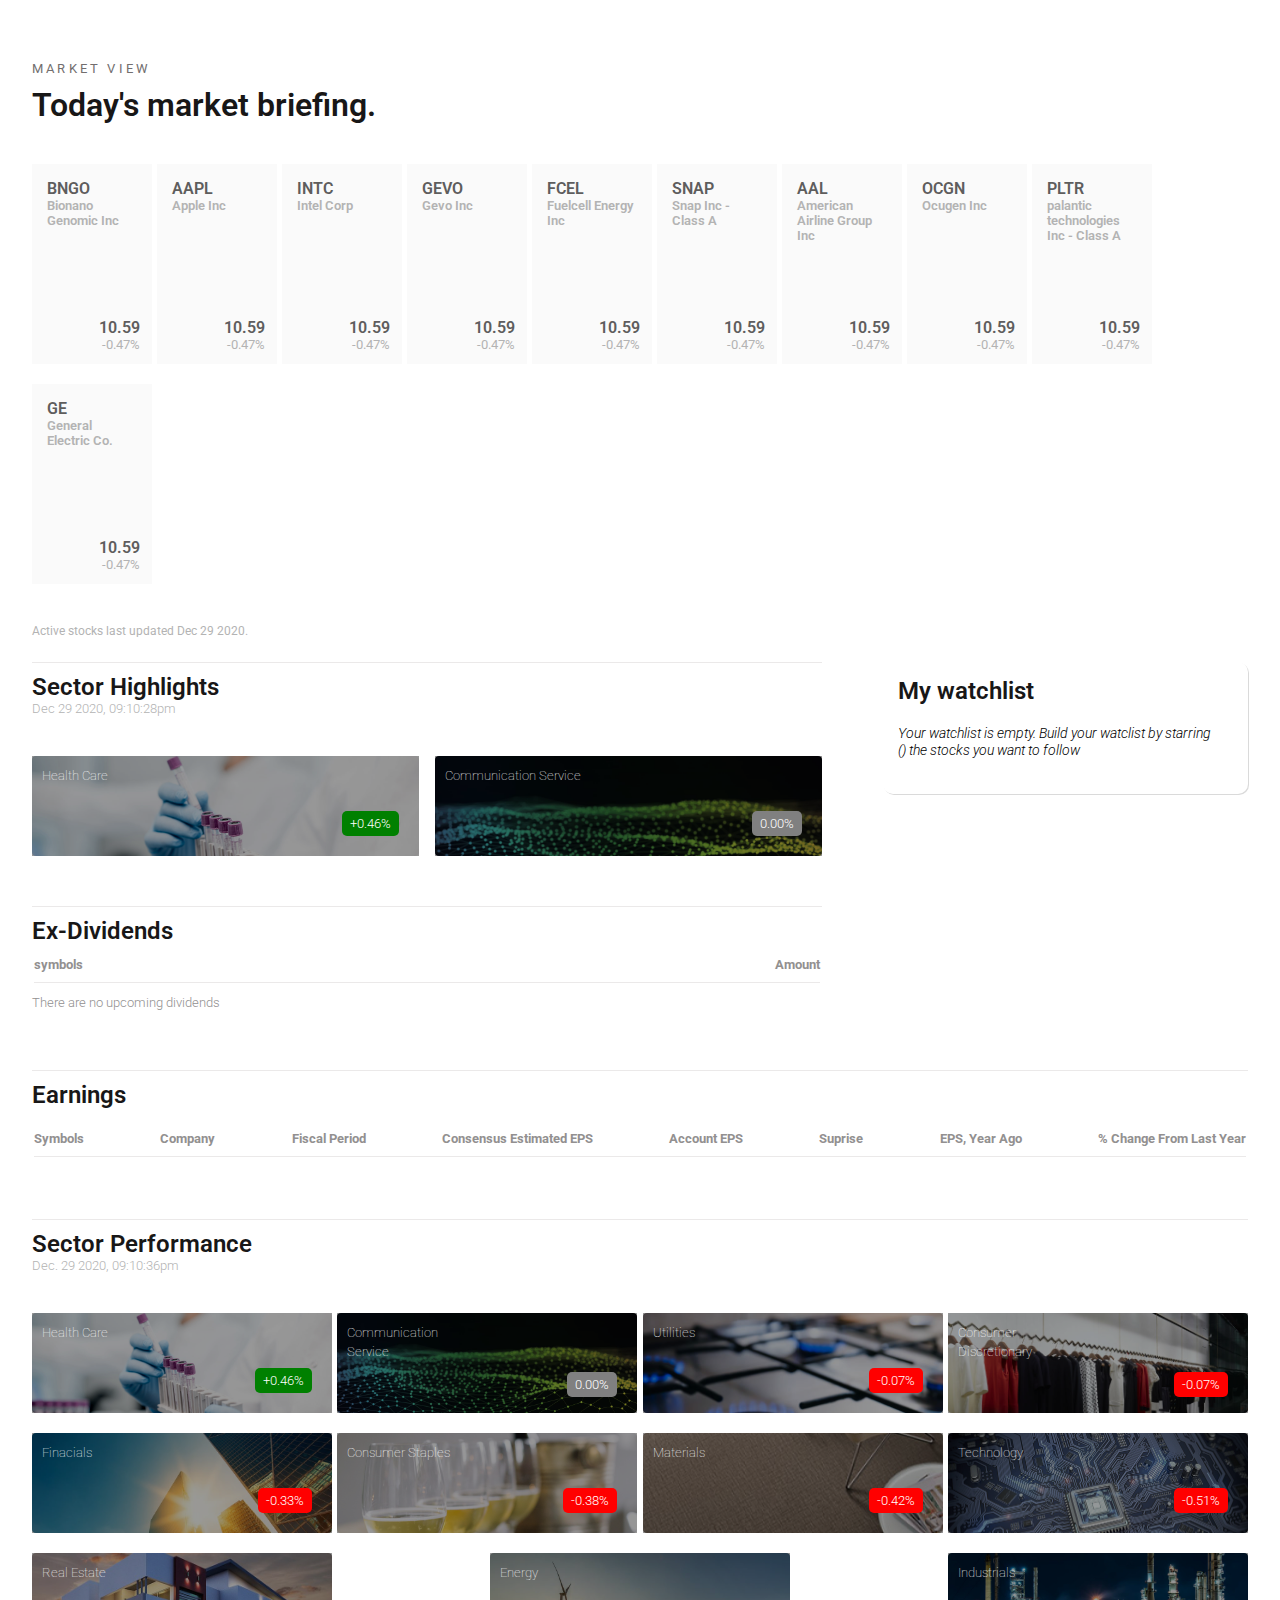
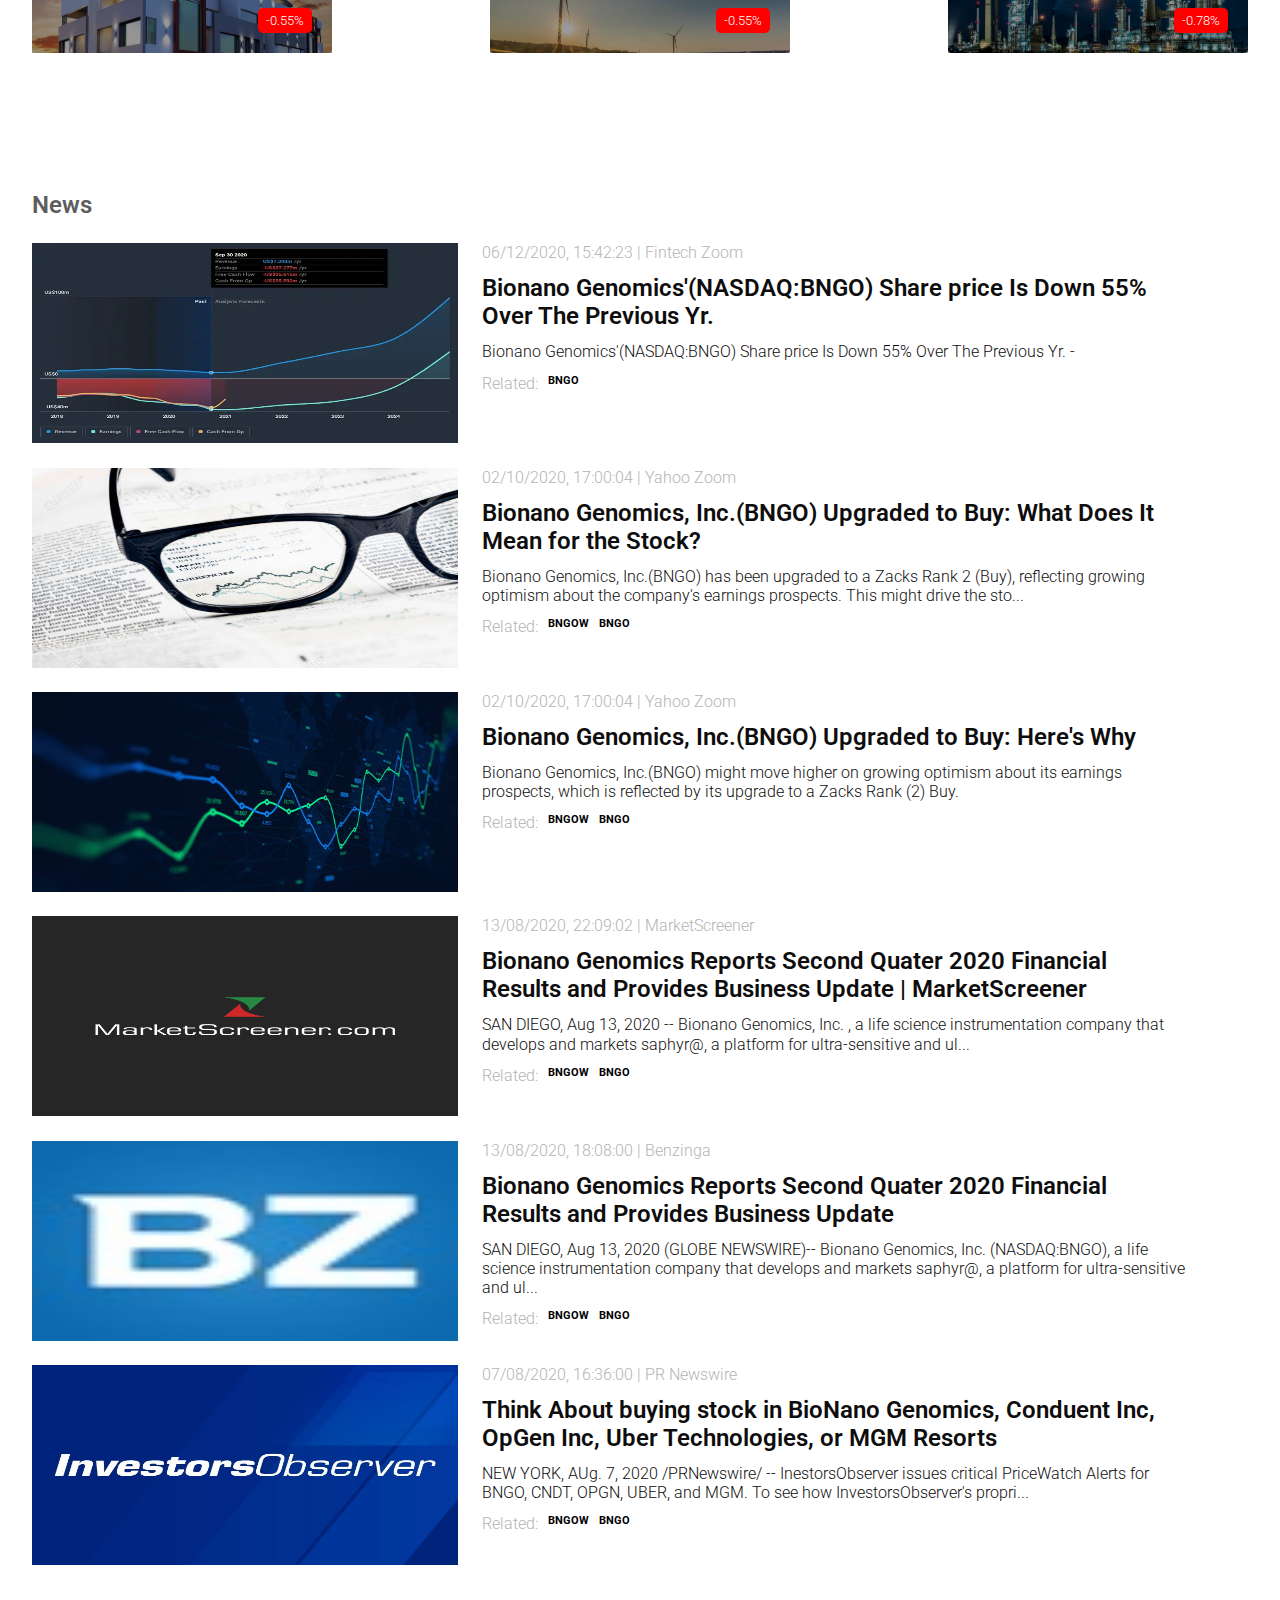
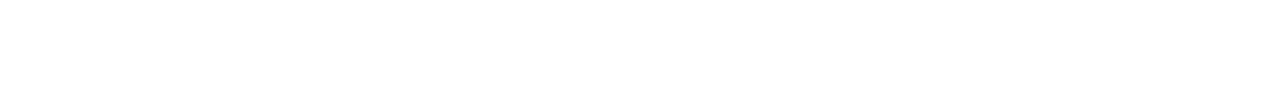
==== commit f10ae5bc: "chaka page template" ====
--- a/index.html
+++ b/index.html
@@ -209,7 +209,7 @@
             </div>
         </div>
         <div class="data">
-            <div class="image" style="background-image: url(./images/12.jpeg);">
+            <div class="image" style="background-image: url(./images/12.jpg);">
                 
             </div>
             <div class="details">
@@ -230,7 +230,7 @@
             </div>
         </div>
         <div class="data">
-            <div class="image" style="background-image: url(./images/14.jpg);">
+            <div class="image" style="background-image: url(./images/13.jpg);">
                 
             </div>
             <div class="details">
